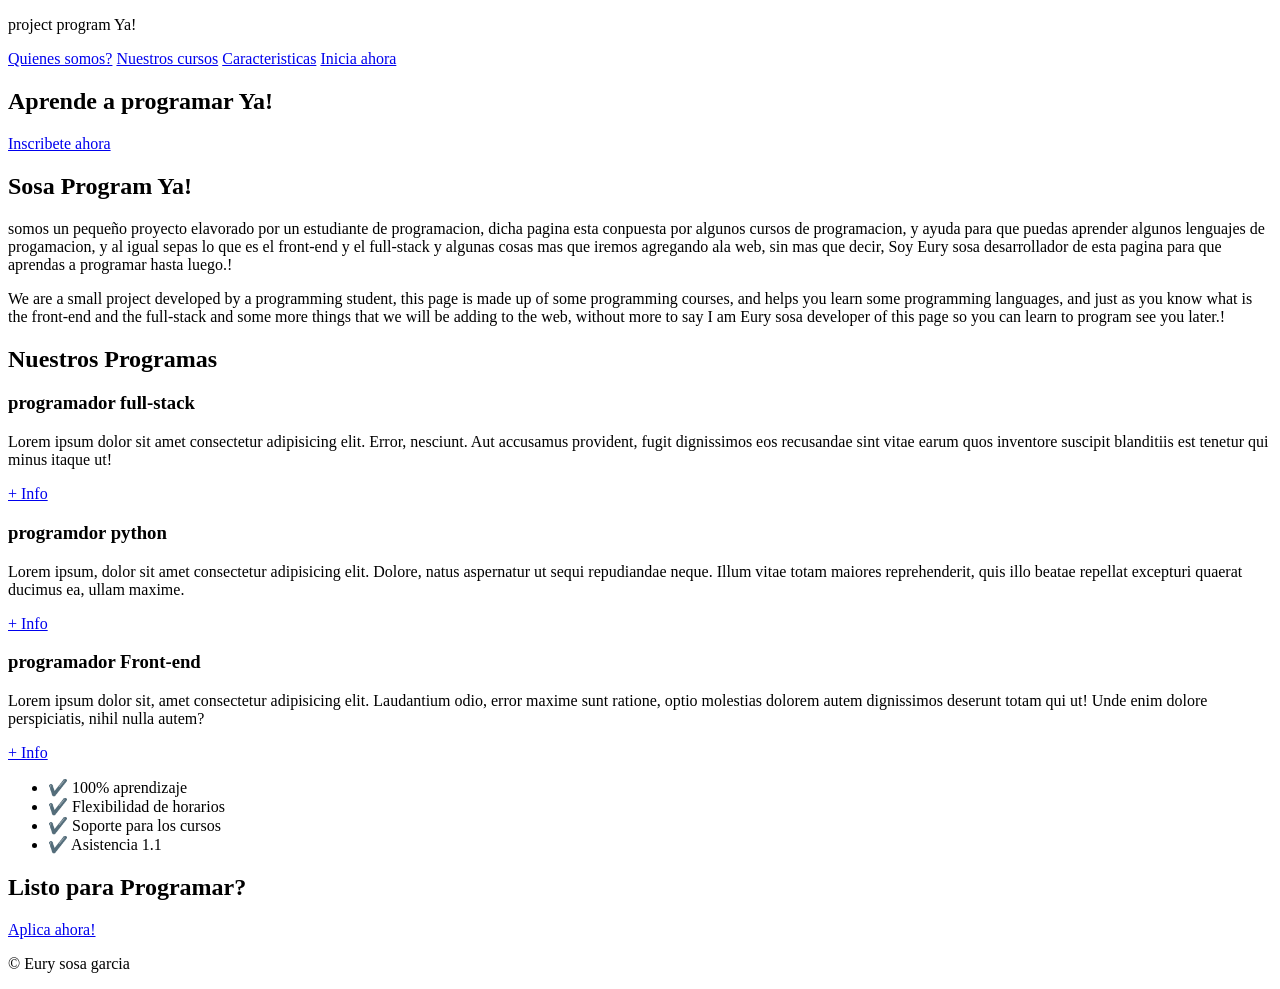
==== index.html @ 0060b74f "commit eury sosa" ====
<!DOCTYPE html>
<html lang="en">
  <head>
    <meta charset="utf-8" />
    <meta name="viewport" content="width=device-width, initial-scale=1.0" />
    <title>pagina web para el portafolios.</title>
    <link rel="stylesheet" href="/programacion/estilos.css" class="cs" />
  </head>
  <body>
    <!-- encabezado de la pagina -->
    <header>
      <div class="container">
        <p class="logo">project program Ya!</p>
        <nav>
          <a href="#somos-web">Quienes somos?</a>
          <a href="#nuestros-programas">Nuestros cursos</a>
          <a href="#caracteristicas">Caracteristicas</a>
          <a href="#aplica-Ya">Inicia ahora</a>
        </nav>
      </div>
    </header>
    <section id="hero">
      <h1>Aprende a programar Ya!</h1>
      <a href="/programacion/inscripcion-ahora.html" class="ya-ahora">Inscribete ahora</a>
    </section>
    <!-- primera section de la pagina -->
    <section id="somos-web">
      <div class="container">
          <div class="img-container"></div>
          <div class="texto">

              <h2>Sosa <span class="color-acento">Program Ya!</span></h2>
              <p>somos un pequeño proyecto elavorado por un estudiante de programacion, dicha pagina esta conpuesta por algunos cursos de programacion, y ayuda para que puedas aprender algunos lenguajes de progamacion, y al igual sepas lo que es el front-end y el full-stack y algunas cosas mas que iremos agregando ala web, sin mas que decir, Soy Eury sosa desarrollador de esta pagina para que aprendas a programar hasta luego.!</p>
              <p>We are a small project developed by a programming student, this page is made up of some programming courses, and helps you learn some programming languages, and just as you know what is the front-end and the full-stack and some more things that we will be adding to the web, without more to say I am Eury sosa developer of this page so you can learn to program see you later.!</p>
          </div>
      </div>
  </section>
    <!-- segunda section de la pagina -->
    <section id="nuestros-programas">
      <h2>Nuestros Programas</h2>      
      <div class="container">
        <div class="carta">
          <h3>programador full-stack</h3>
          <p>Lorem ipsum dolor sit amet consectetur adipisicing elit. Error, nesciunt. Aut accusamus provident, fugit dignissimos eos recusandae sint vitae earum quos inventore suscipit blanditiis est tenetur qui minus itaque ut!</p>
          <a class="button" href="https://www.youtube.com/watch?v=FbNw5-mkg6E&list=PLh9l18KlzeJpcqEWDiQL5Lo-OcNZY39Kc&index=2">+ Info</a>
        </div>
        <div class="carta">
          <h3>programdor python</h3>
          <p>Lorem ipsum, dolor sit amet consectetur adipisicing elit. Dolore, natus aspernatur ut sequi repudiandae neque. Illum vitae totam maiores reprehenderit, quis illo beatae repellat excepturi quaerat ducimus ea, ullam maxime.</p>
          <a class="python-button" href="https://www.youtube.com/watch?v=Kp4Mvapo5kc&list=PLh9l18KlzeJpcqEWDiQL5Lo-OcNZY39Kc&index=3">+ Info</a>
        </div>
        <div class="carta">
          <h3>programador Front-end</h3>
          <p>Lorem ipsum dolor sit, amet consectetur adipisicing elit. Laudantium odio, error maxime sunt ratione, optio molestias dolorem autem dignissimos deserunt totam qui ut! Unde enim dolore perspiciatis, nihil nulla autem?</p>
          <a class="front-end" href="https://www.youtube.com/watch?v=lCGoeEF8T_I&list=PLh9l18KlzeJpcqEWDiQL5Lo-OcNZY39Kc&index=4">+ Info</a>
        </div>
        </div>
      </div>
    </section>
     <!-- tercera section de la pagina -->
    <section id="caracteristicas">
      <div class="container">
          <ul>
              <li>✔️ 100% aprendizaje</li>
              <li>✔️ Flexibilidad de horarios</li>
              <li>✔️ Soporte para los cursos</li>
              <li>✔️ Asistencia 1.1</li>
          </ul>
      </div>
  </section>
    <!-- footer de la pagina -->
    <section id="aplica-Ya">
     <h2>Listo para Programar?</h2>
     <a class="aplica-ahora" href="/programacion/aplica-ya.html">Aplica ahora!</a>
    </section>

    <footer>
      <div class="container">
        <p>&copy; Eury sosa garcia</p>
      </div>
    </footer>
    </body>
</html>
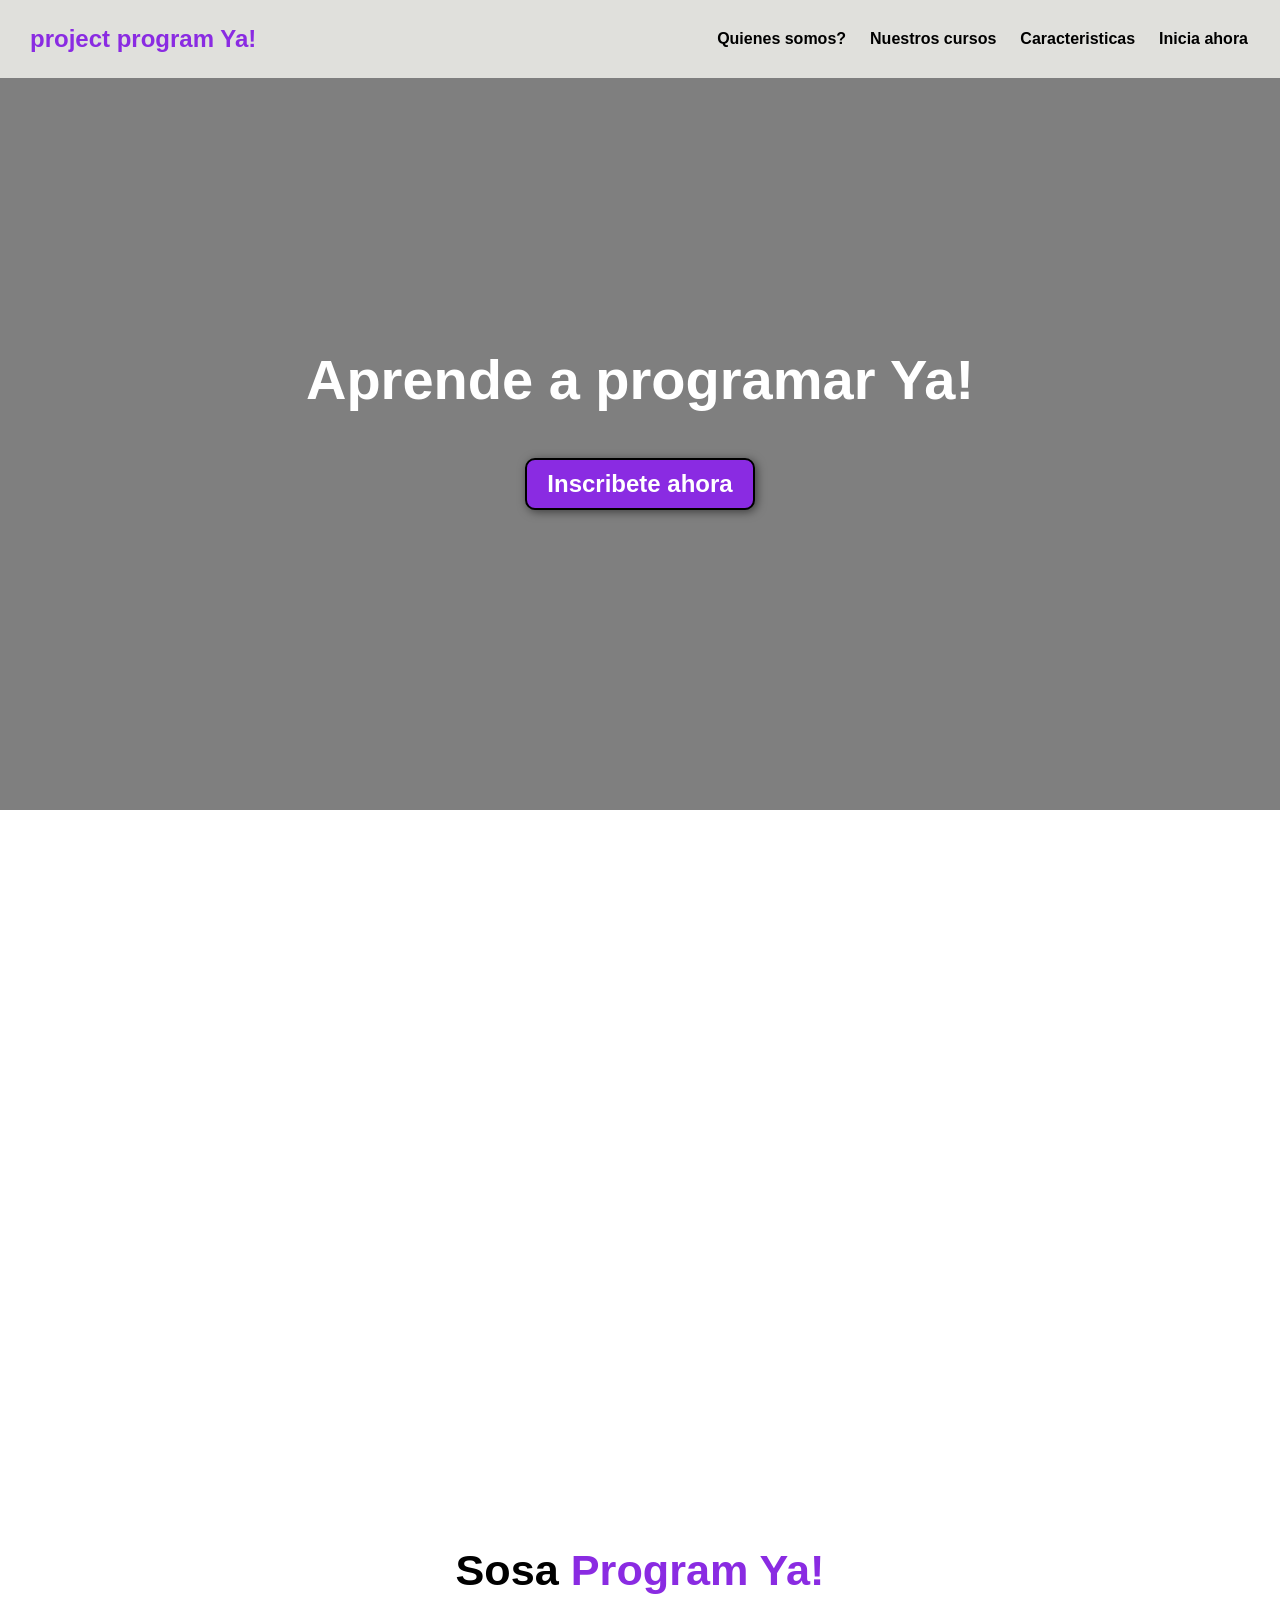
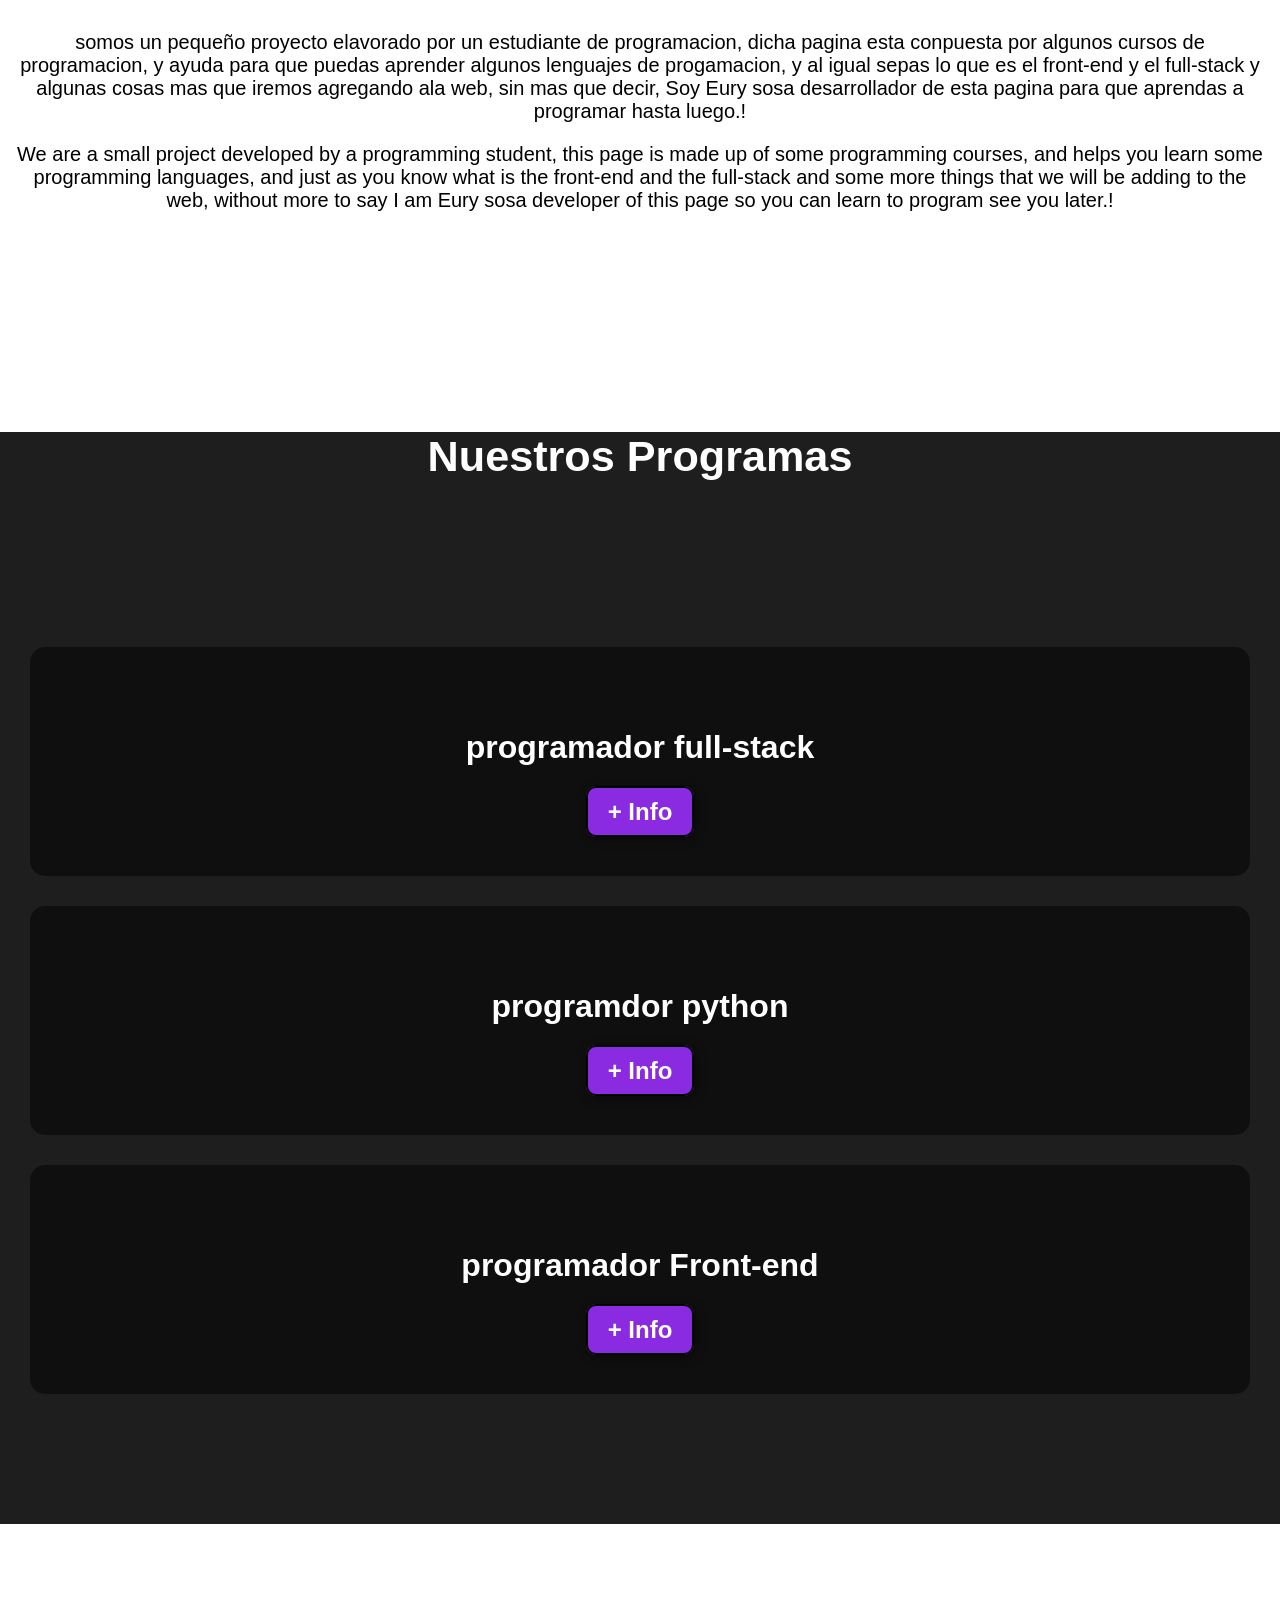
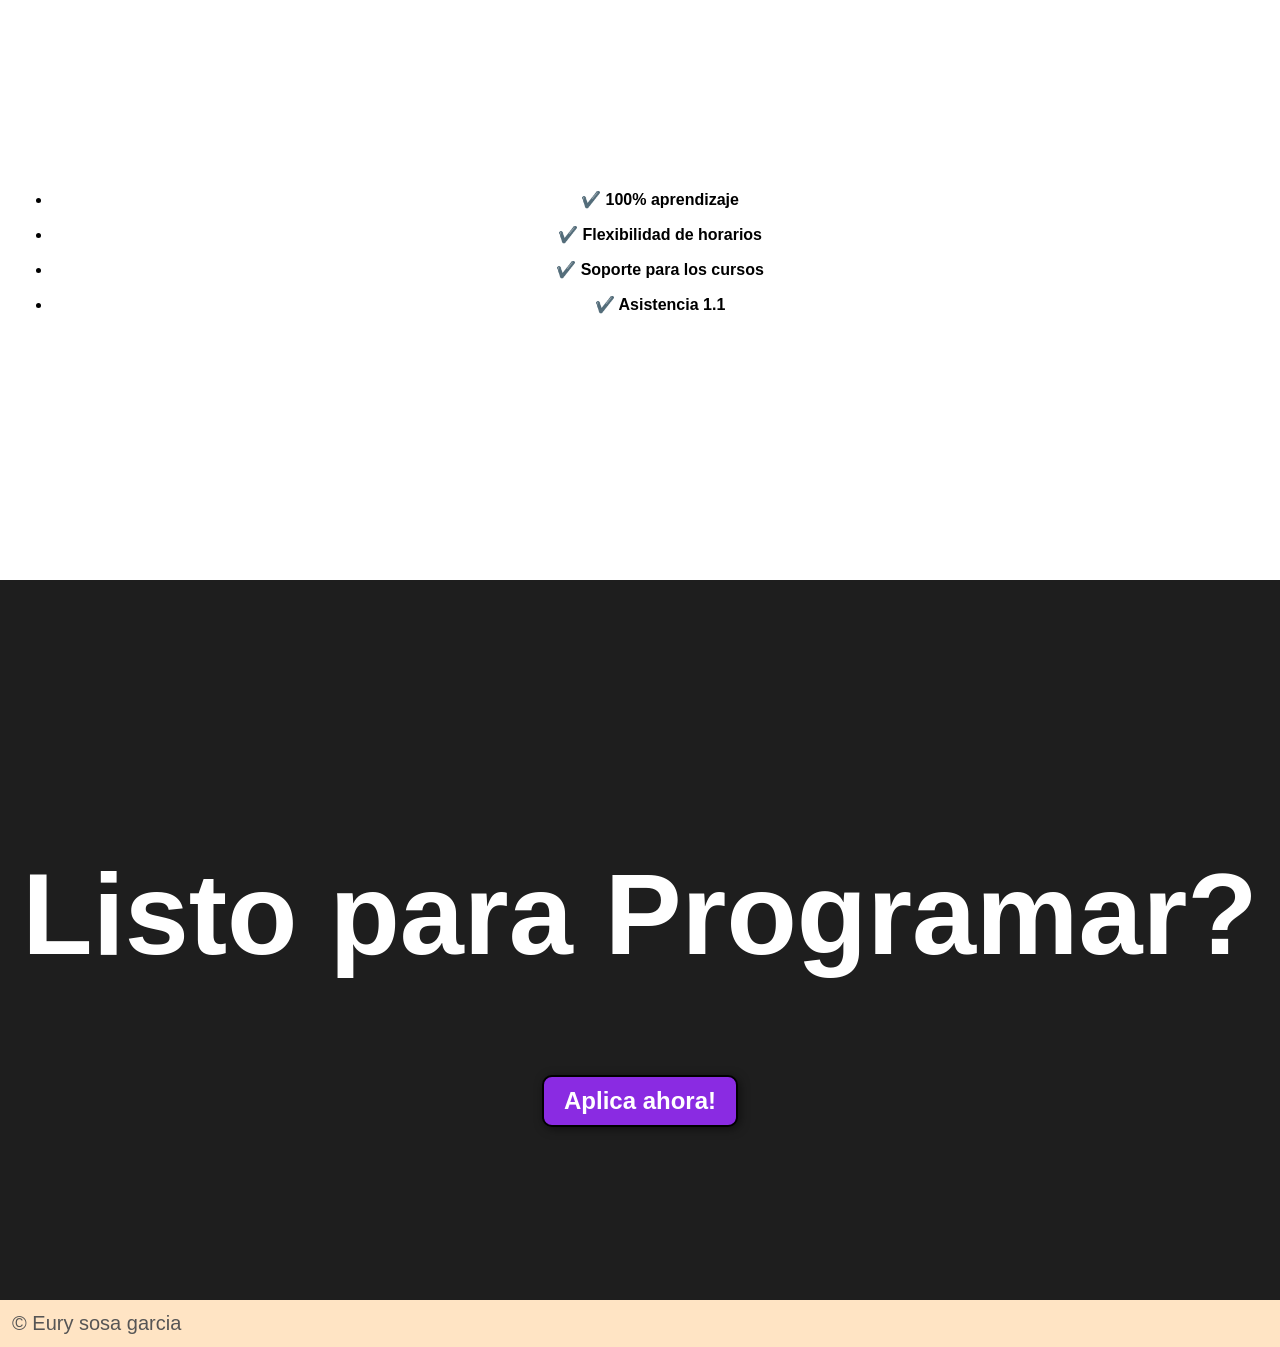
==== commit b7f70d26: "Update index.html" ====
--- a/index.html
+++ b/index.html
@@ -4,7 +4,7 @@
     <meta charset="utf-8" />
     <meta name="viewport" content="width=device-width, initial-scale=1.0" />
     <title>pagina web para el portafolios.</title>
-    <link rel="stylesheet" href="/programacion/estilos.css" class="cs" />
+    <link rel="stylesheet" href="/estilos.css" class="cs">
   </head>
   <body>
     <!-- encabezado de la pagina -->
--- a/estilos.css
+++ b/estilos.css
@@ -0,0 +1,324 @@
+* {
+  box-sizing: border-box;
+}
+
+html {
+  scroll-behavior: smooth;
+}
+
+body {
+  font-family: "Gill Sans", "Gill Sans MT", Calibri, "Trebuchet MS", sans-serif;
+  margin: 0;
+}
+
+h1 {
+  font-size: 3.5em;
+}
+h2 {
+  font-size: 2.7em;
+}
+h3 {
+  font-size: 2em;
+}
+p {
+  font-size: 1.25em;
+}
+
+.button{
+    font-size: 1.5em;
+    font-weight: bold;
+    padding: 10px 20px;
+    border-radius: 10px;
+    border: 2px solid rgb(0, 0, 0);
+    box-shadow: 2px 2px 10px rgb(0, 0, 0, 0.5);
+    color: white;
+    background-color: blueviolet;
+    cursor: pointer;
+    text-decoration: none;
+
+}
+
+
+.python-button{
+    font-size: 1.5em;
+    font-weight: bold;
+    padding: 10px 20px;
+    border-radius: 10px;
+    border: 2px solid rgb(0, 0, 0);
+    box-shadow: 2px 2px 10px rgb(0, 0, 0, 0.5);
+    color: white;
+    background-color: blueviolet;
+    cursor: pointer;
+    text-decoration: none;
+}
+
+.front-end{
+    font-size: 1.5em;
+    font-weight: bold;
+    padding: 10px 20px;
+    border-radius: 10px;
+    border: 2px solid rgb(0, 0, 0);
+    box-shadow: 2px 2px 10px rgb(0, 0, 0, 0.5);
+    color: white;
+    background-color: blueviolet;
+    cursor: pointer;
+    text-decoration: none;
+}
+
+.aplica-ahora{
+    font-size: 1.5em;
+    font-weight: bold;
+    padding: 10px 20px;
+    border-radius: 10px;
+    border: 2px solid rgb(0, 0, 0);
+    box-shadow: 2px 2px 10px rgb(0, 0, 0, 0.5);
+    color: white;
+    background-color: blueviolet;
+    cursor: pointer;
+    text-decoration: none;
+}
+.ya-ahora{
+    font-size: 1.5em;
+    font-weight: bold;
+    padding: 10px 20px;
+    border-radius: 10px;
+    border: 2px solid rgb(0, 0, 0);
+    box-shadow: 2px 2px 10px rgb(0, 0, 0, 0.5);
+    color: white;
+    background-color: blueviolet;
+    cursor: pointer;
+    text-decoration: none;
+}
+
+.ya-ahora:hover{
+    color: rgb(7, 6, 8);
+}
+.aplica-ahora:hover{
+    color: rgb(7, 6, 8);
+}
+.front-end:hover{
+    color: rgb(7, 6, 8);
+}
+.python-button:hover{
+    color: rgb(7, 6, 8);
+}
+.button:hover{
+    color: rgb(7, 6, 8);
+}
+
+button {
+  font-size: 1.5em;
+  font-weight: bold;
+  padding: 10px 20px;
+  border-radius: 10px;
+  border: 2px solid rgb(0, 0, 0);
+  box-shadow: 2px 2px 10px rgb(0, 0, 0, 0.5);
+  color: white;
+  background-color: blueviolet;
+  cursor: pointer;
+}
+
+button :hover {
+  background-color: rgb(101, 33, 165);
+}
+
+.container {
+  max-width: 1400px;
+  margin: auto;
+}
+
+.color-acento {
+  color: blueviolet;
+}
+
+header {
+  background-color: rgb(224, 224, 220);
+}
+
+header .logo {
+  margin: 0;
+  padding: 25px 30px;
+  font-weight: bold;
+  color: blueviolet;
+  font-size: 1.5em;
+  font-family: 'Gill Sans', 'Gill Sans MT', Calibri, 'Trebuchet MS', sans-serif;
+}
+
+header .container {
+  display: flex;
+  flex-direction: column;
+  align-items: center;
+}
+
+header nav {
+  display: flex;
+  flex-direction: column;
+  text-align: center;
+  padding-bottom: 25px;
+}
+
+header a {
+  padding: 5px 12px;
+  text-decoration: none;
+  font-weight: bold;
+  color: black;
+}
+
+header a:hover {
+  color: blueviolet;
+  cursor: pointer;
+}
+
+#hero {
+  display: flex;
+  align-items: center;
+  justify-content: center;
+  flex-direction: column;
+  height: 90vh;
+  color: white;
+  background-image: linear-gradient(
+      0deg,
+      rgba(0, 0, 0, 0.5),
+      rgba(0, 0, 0, 0.5)
+    ),
+    url("/imagenes/hero.jpg");
+  background-size: no-repeat;
+  background-size: cover;
+  background-position: center center;
+}
+
+#hero h1 {
+  color: white;
+}
+
+#somos-web .container {
+  text-align: center;
+  padding: 200px 12px;
+}
+
+#nuestros-programas {
+  background-color: rgb(30, 30, 30);
+  color: white;
+  text-align: center;
+}
+
+#nuestros-programas .container {
+  padding: 100px 0px;
+}
+
+#nuestros-programas h2 {
+  margin-top: 0;
+}
+
+#nuestros-programas p {
+  display: none;
+}
+
+#nuestros-programas .carta {
+  background-position: center center;
+  background-size: cover;
+  padding: 50px 0px;
+  margin: 30px;
+  border-radius: 15px;
+}
+
+.carta:first-child {
+  background-image: linear-gradient(
+      0deg,
+      rgba(0, 0, 0, 0.5),
+      rgba(0, 0, 0, 0.5)
+    ),
+    url("/imagenes/full-stack.jpg");
+}
+
+.carta:nth-child(2) {
+  background-image: linear-gradient(
+      0deg,
+      rgba(0, 0, 0, 0.5),
+      rgba(0, 0, 0, 0.5)
+    ),
+    url("/imagenes/python.jpg");
+}
+
+.carta:nth-child(3) {
+  background-image: linear-gradient(
+      0deg,
+      rgba(0, 0, 0, 0.5),
+      rgba(0, 0, 0, 0.5)
+    ),
+    url("/imagenes/front-end.jpeg");
+}
+
+#caracteristicas .container {
+  text-align: center;
+  padding: 250px 12px;
+}
+
+#caracteristicas li {
+  margin: 16px 0px;
+  font-weight: bold;
+}
+
+#aplica-Ya {
+  display: flex;
+  flex-direction: column;
+  justify-content: center;
+  align-items: center;
+  text-align: center;
+  background-color: rgb(30, 30, 30);
+  color: white;
+  height: 80vh;
+}
+
+#aplica-Ya h2 {
+  font-size: 9vw;
+}
+#aplica-Ya button {
+  font-size: 5vw;
+}
+
+footer {
+  background-color: bisque;
+}
+footer p {
+  margin: 0;
+  padding: 12px;
+  color: rgb(86, 85, 85);
+}
+
+footer.container {
+  height: 150px;
+  display: flex;
+  justify-content: center;
+  align-items: flex-end;
+}
+
+@media (min-width: 720px) {
+  header {
+    position: fixed;
+    width: 100%;
+  }
+
+  header .container {
+    flex-direction: row;
+    justify-content: space-between;
+  }
+
+  header nav {
+    flex-direction: row;
+    padding-bottom: 0;
+    padding-right: 20px;
+  }
+
+  #somos-web .img-container {
+    background-image: linear-gradient(
+        0deg,
+        rgba(0, 0, 0, 0.5) rgba(0, 0, 0, 0.5)
+      )
+      url("/imagenes/images.png");
+    background-size: cover;
+    background-position: center center;
+    height: 500px;
+    width: 400px;
+  }
+}
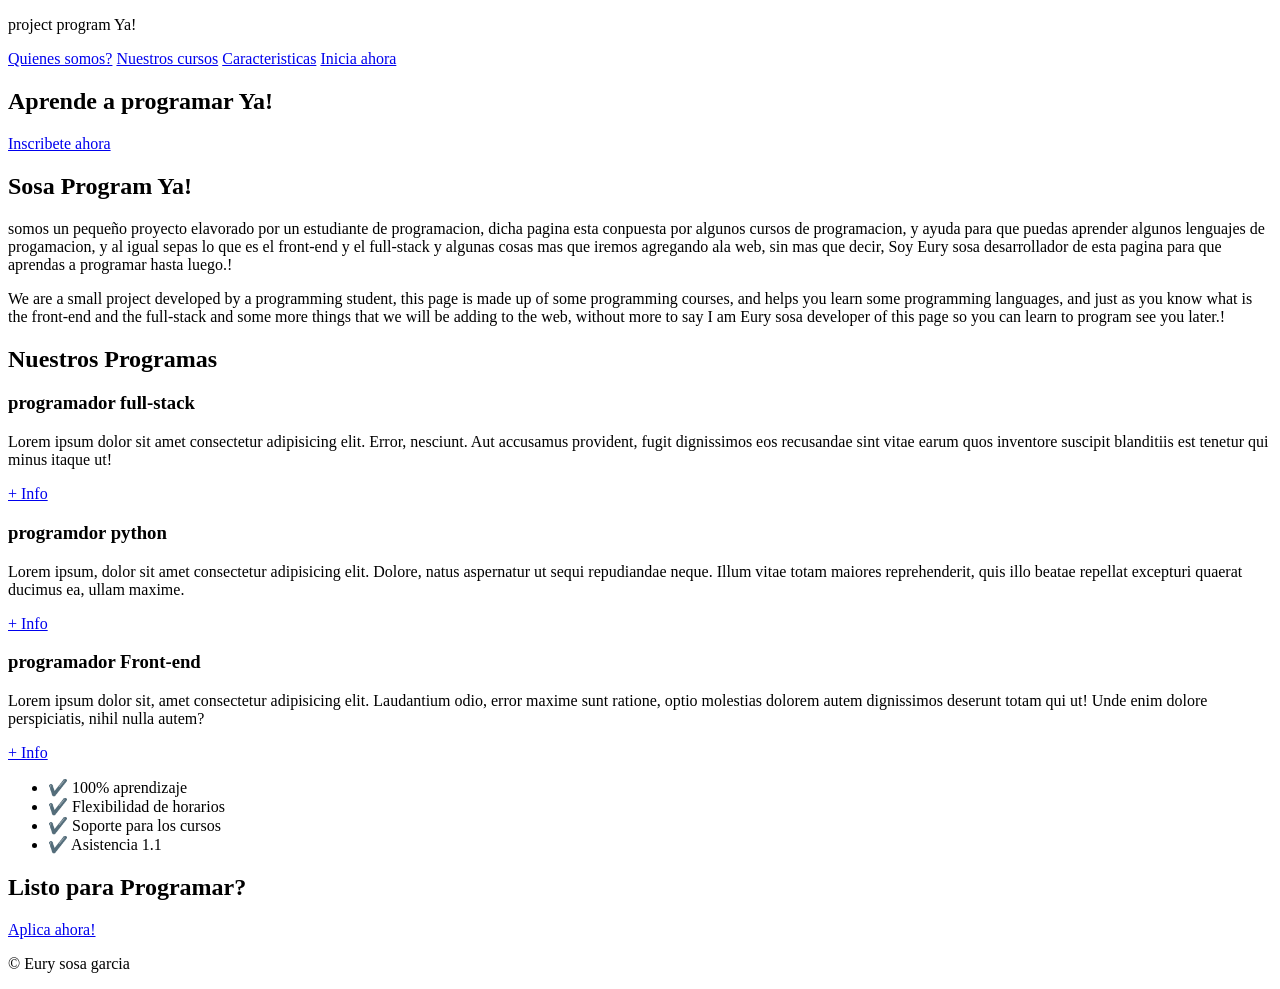
==== commit 4ecddb11: "Update index.html" ====
--- a/index.html
+++ b/index.html
@@ -4,7 +4,7 @@
     <meta charset="utf-8" />
     <meta name="viewport" content="width=device-width, initial-scale=1.0" />
     <title>pagina web para el portafolios.</title>
-    <link rel="stylesheet" href="/estilos.css" class="cs">
+    <link rel="stylesheet" href="/programacion/estilos.css" class="cs">
   </head>
   <body>
     <!-- encabezado de la pagina -->
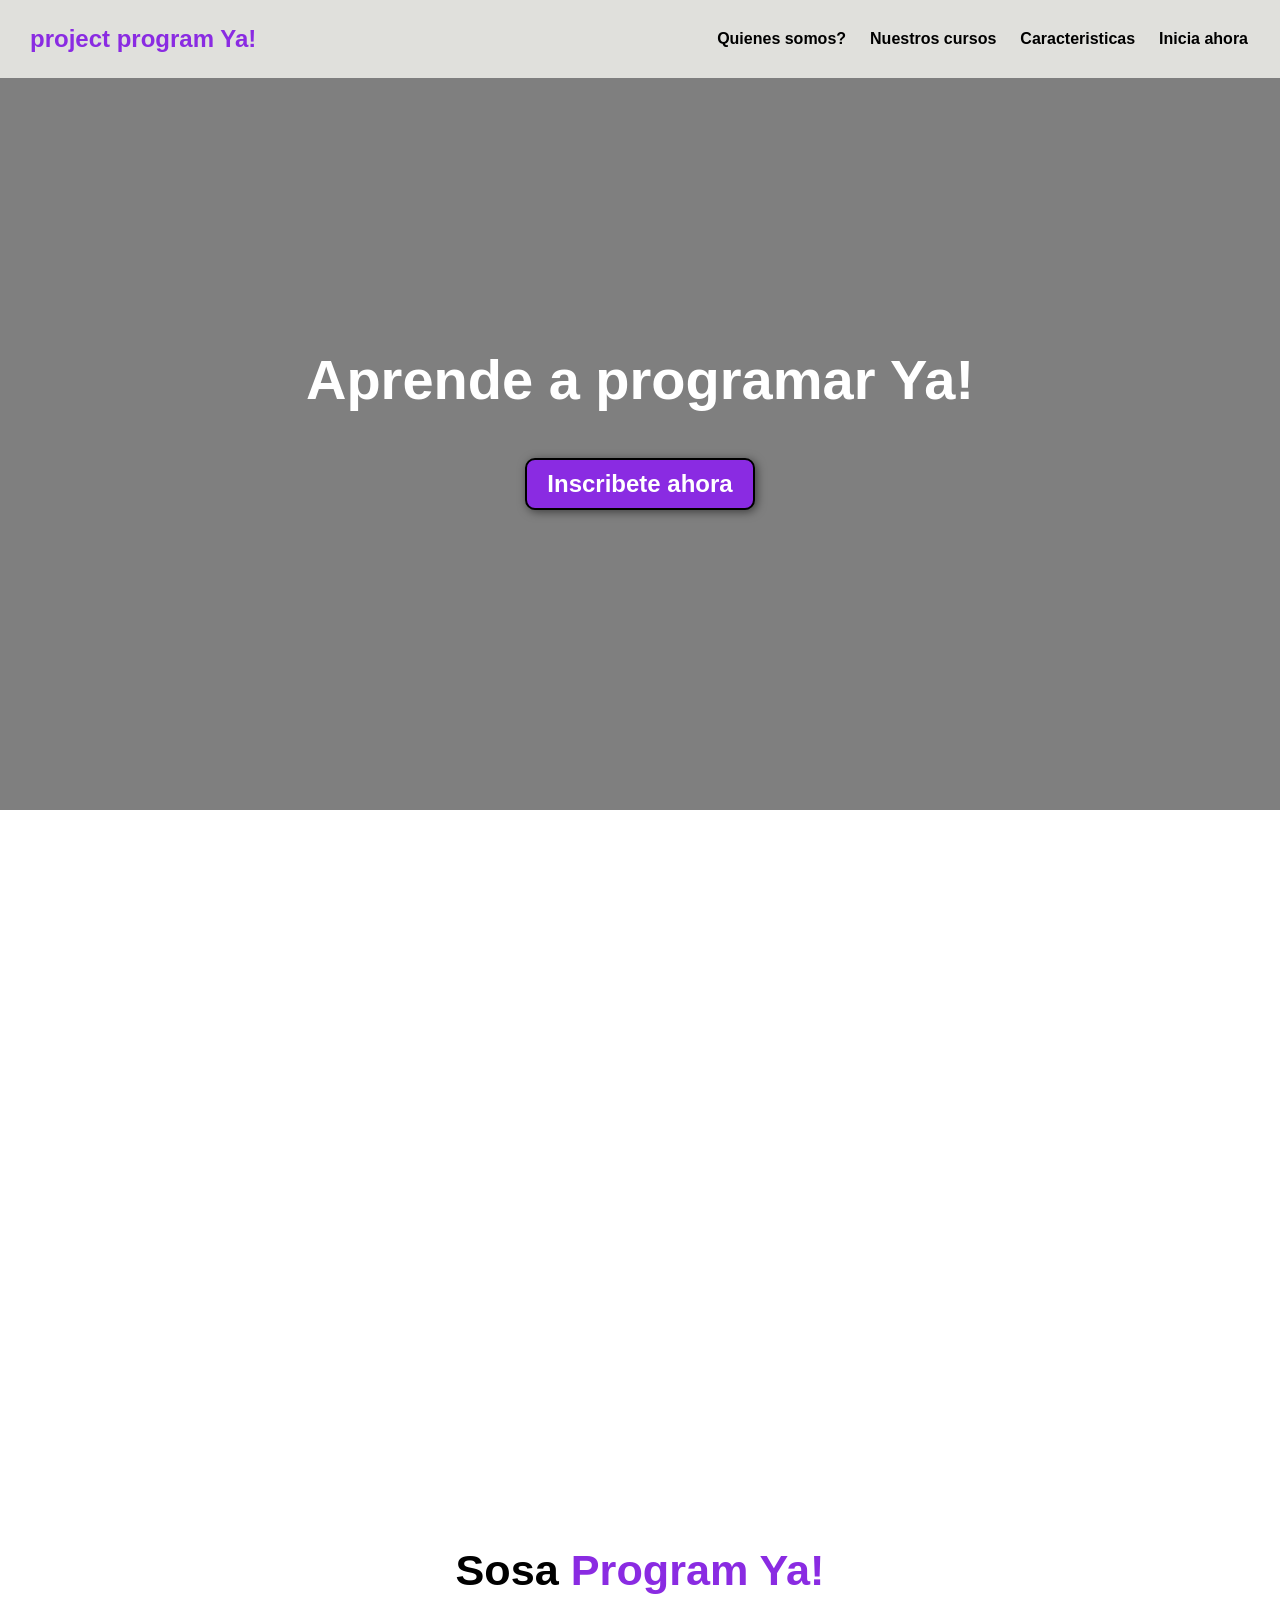
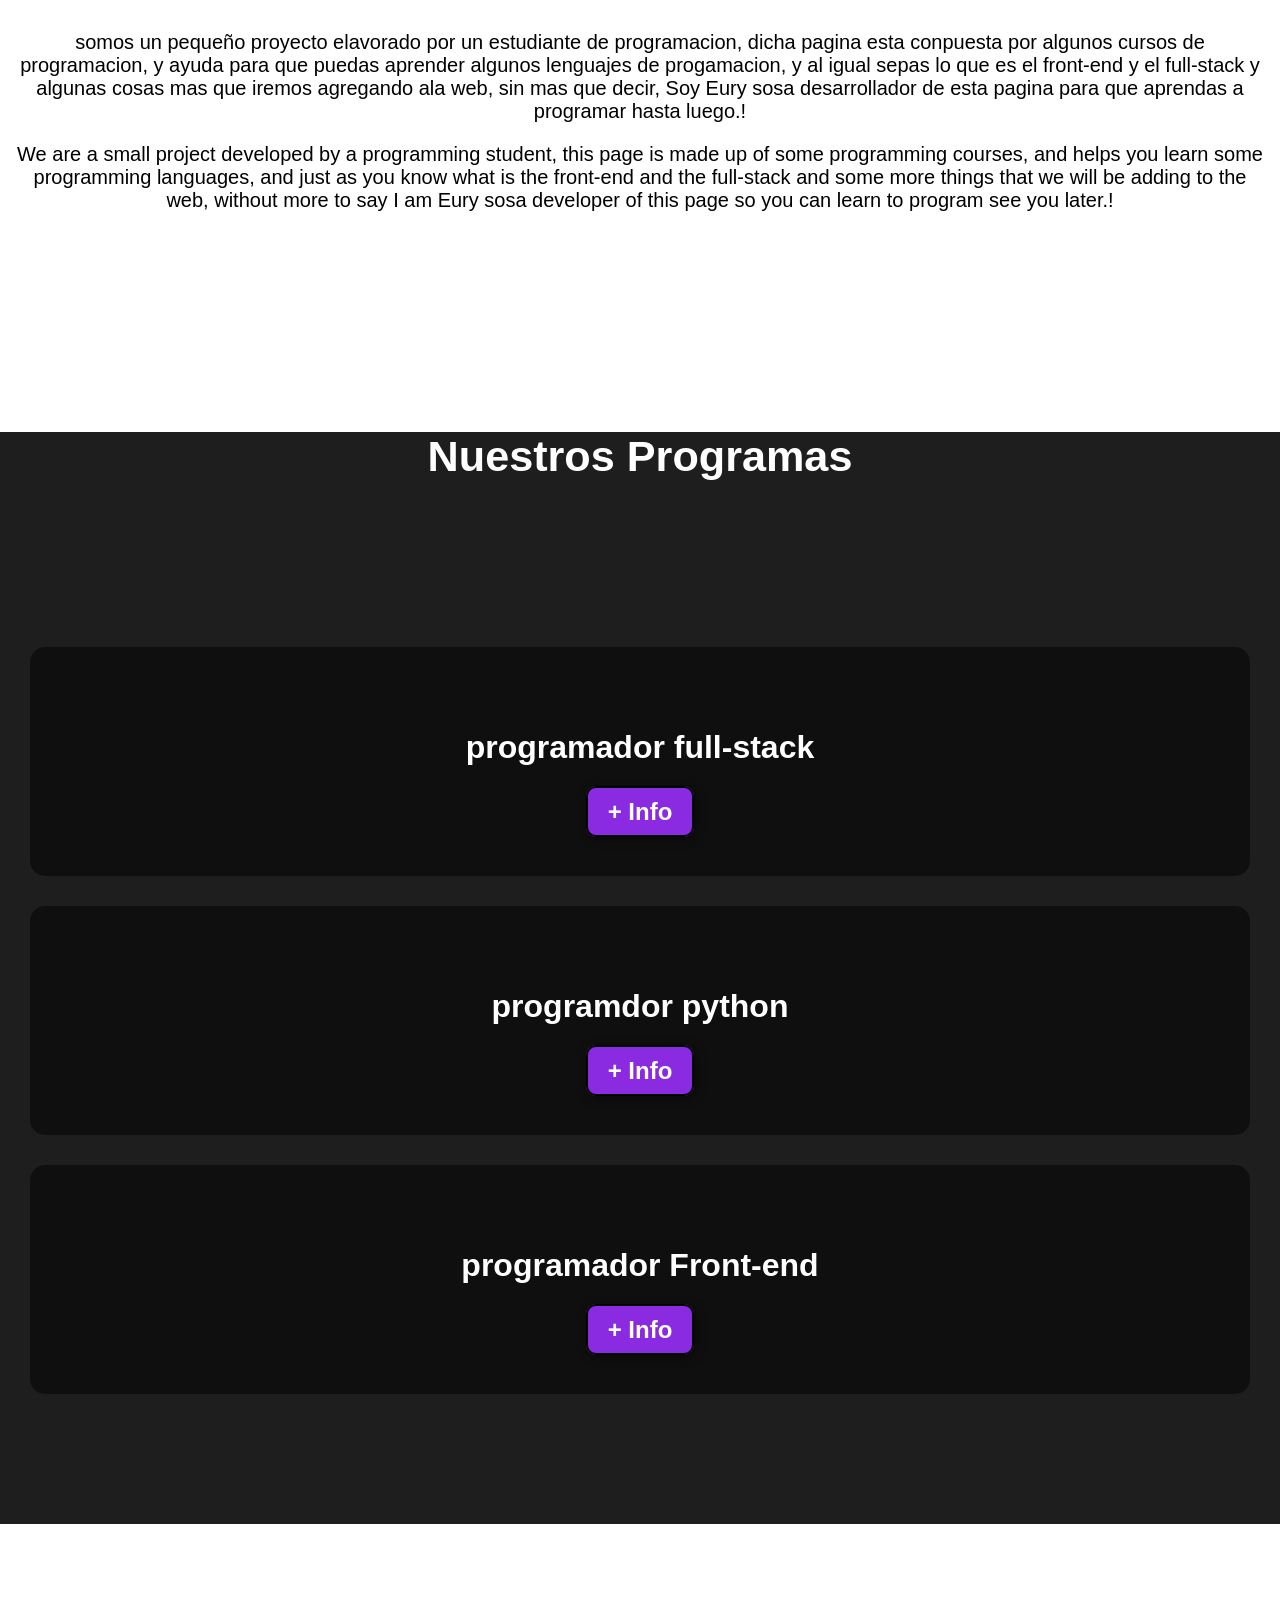
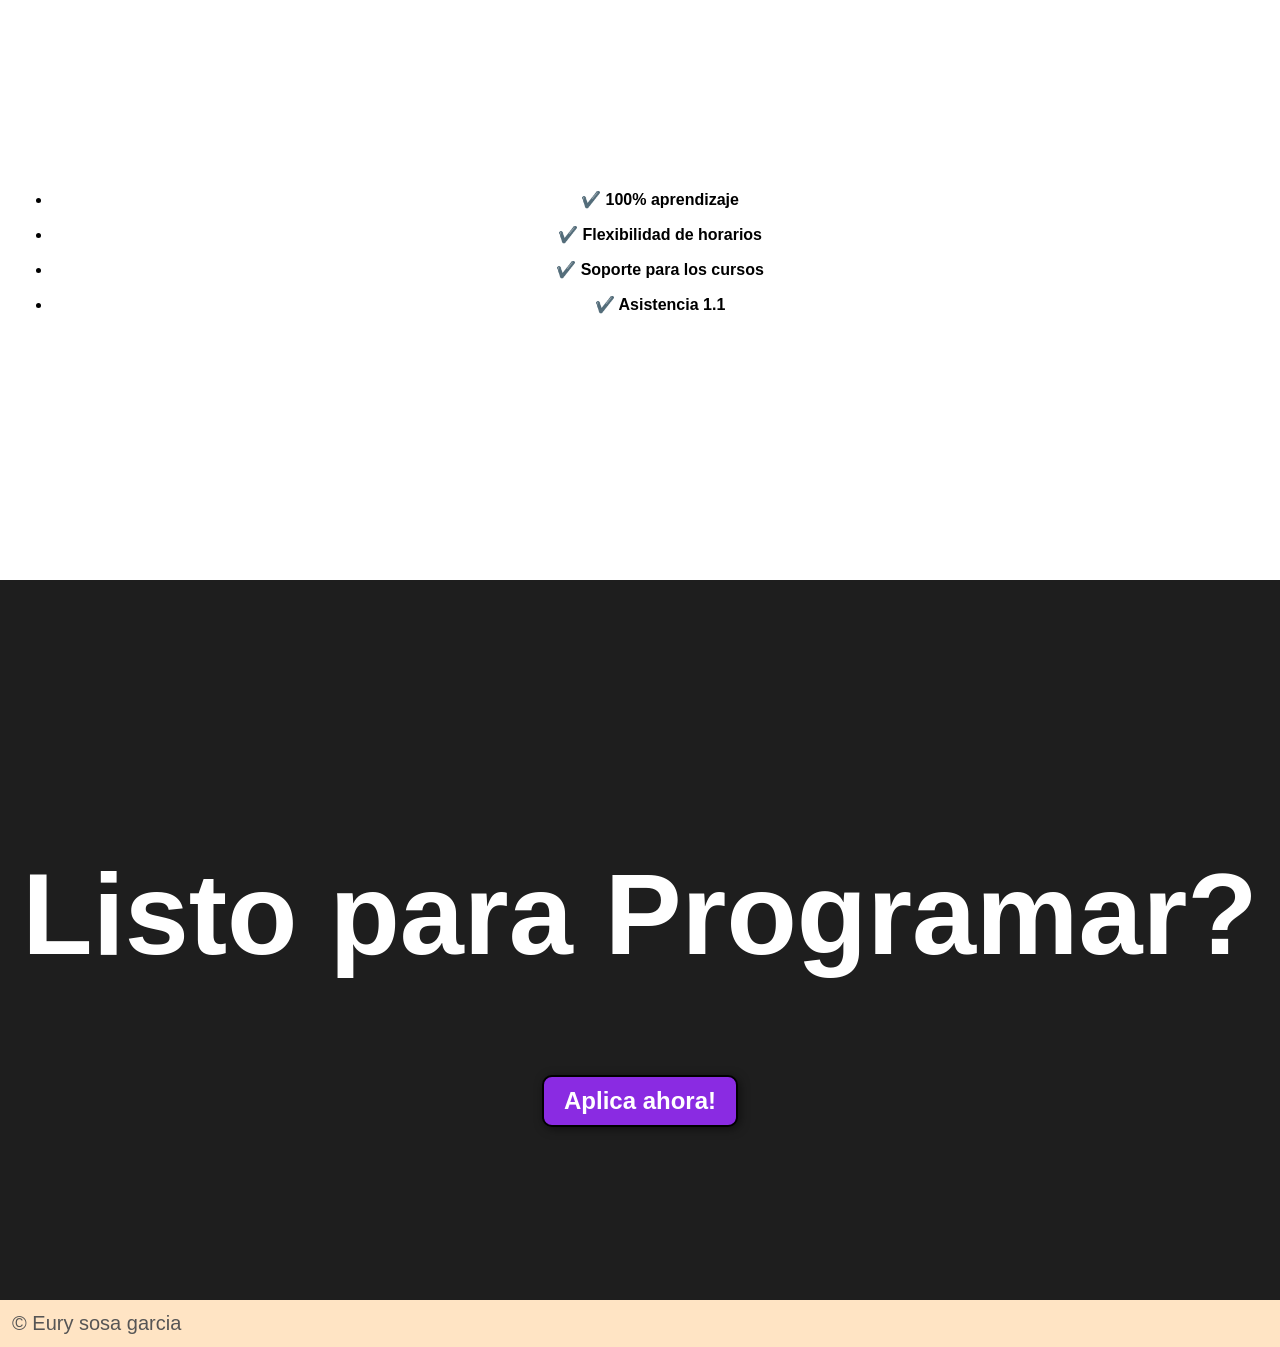
==== commit 7af5554f: "Update index.html" ====
--- a/index.html
+++ b/index.html
@@ -4,7 +4,7 @@
     <meta charset="utf-8" />
     <meta name="viewport" content="width=device-width, initial-scale=1.0" />
     <title>pagina web para el portafolios.</title>
-    <link rel="stylesheet" href="/programacion/estilos.css" class="cs">
+     <link rel="stylesheet" href="estilos.css" class="cs" />
   </head>
   <body>
     <!-- encabezado de la pagina -->
--- a/estilos.css
+++ b/estilos.css
@@ -0,0 +1,324 @@
+* {
+  box-sizing: border-box;
+}
+
+html {
+  scroll-behavior: smooth;
+}
+
+body {
+  font-family: "Gill Sans", "Gill Sans MT", Calibri, "Trebuchet MS", sans-serif;
+  margin: 0;
+}
+
+h1 {
+  font-size: 3.5em;
+}
+h2 {
+  font-size: 2.7em;
+}
+h3 {
+  font-size: 2em;
+}
+p {
+  font-size: 1.25em;
+}
+
+.button{
+    font-size: 1.5em;
+    font-weight: bold;
+    padding: 10px 20px;
+    border-radius: 10px;
+    border: 2px solid rgb(0, 0, 0);
+    box-shadow: 2px 2px 10px rgb(0, 0, 0, 0.5);
+    color: white;
+    background-color: blueviolet;
+    cursor: pointer;
+    text-decoration: none;
+
+}
+
+
+.python-button{
+    font-size: 1.5em;
+    font-weight: bold;
+    padding: 10px 20px;
+    border-radius: 10px;
+    border: 2px solid rgb(0, 0, 0);
+    box-shadow: 2px 2px 10px rgb(0, 0, 0, 0.5);
+    color: white;
+    background-color: blueviolet;
+    cursor: pointer;
+    text-decoration: none;
+}
+
+.front-end{
+    font-size: 1.5em;
+    font-weight: bold;
+    padding: 10px 20px;
+    border-radius: 10px;
+    border: 2px solid rgb(0, 0, 0);
+    box-shadow: 2px 2px 10px rgb(0, 0, 0, 0.5);
+    color: white;
+    background-color: blueviolet;
+    cursor: pointer;
+    text-decoration: none;
+}
+
+.aplica-ahora{
+    font-size: 1.5em;
+    font-weight: bold;
+    padding: 10px 20px;
+    border-radius: 10px;
+    border: 2px solid rgb(0, 0, 0);
+    box-shadow: 2px 2px 10px rgb(0, 0, 0, 0.5);
+    color: white;
+    background-color: blueviolet;
+    cursor: pointer;
+    text-decoration: none;
+}
+.ya-ahora{
+    font-size: 1.5em;
+    font-weight: bold;
+    padding: 10px 20px;
+    border-radius: 10px;
+    border: 2px solid rgb(0, 0, 0);
+    box-shadow: 2px 2px 10px rgb(0, 0, 0, 0.5);
+    color: white;
+    background-color: blueviolet;
+    cursor: pointer;
+    text-decoration: none;
+}
+
+.ya-ahora:hover{
+    color: rgb(7, 6, 8);
+}
+.aplica-ahora:hover{
+    color: rgb(7, 6, 8);
+}
+.front-end:hover{
+    color: rgb(7, 6, 8);
+}
+.python-button:hover{
+    color: rgb(7, 6, 8);
+}
+.button:hover{
+    color: rgb(7, 6, 8);
+}
+
+button {
+  font-size: 1.5em;
+  font-weight: bold;
+  padding: 10px 20px;
+  border-radius: 10px;
+  border: 2px solid rgb(0, 0, 0);
+  box-shadow: 2px 2px 10px rgb(0, 0, 0, 0.5);
+  color: white;
+  background-color: blueviolet;
+  cursor: pointer;
+}
+
+button :hover {
+  background-color: rgb(101, 33, 165);
+}
+
+.container {
+  max-width: 1400px;
+  margin: auto;
+}
+
+.color-acento {
+  color: blueviolet;
+}
+
+header {
+  background-color: rgb(224, 224, 220);
+}
+
+header .logo {
+  margin: 0;
+  padding: 25px 30px;
+  font-weight: bold;
+  color: blueviolet;
+  font-size: 1.5em;
+  font-family: 'Gill Sans', 'Gill Sans MT', Calibri, 'Trebuchet MS', sans-serif;
+}
+
+header .container {
+  display: flex;
+  flex-direction: column;
+  align-items: center;
+}
+
+header nav {
+  display: flex;
+  flex-direction: column;
+  text-align: center;
+  padding-bottom: 25px;
+}
+
+header a {
+  padding: 5px 12px;
+  text-decoration: none;
+  font-weight: bold;
+  color: black;
+}
+
+header a:hover {
+  color: blueviolet;
+  cursor: pointer;
+}
+
+#hero {
+  display: flex;
+  align-items: center;
+  justify-content: center;
+  flex-direction: column;
+  height: 90vh;
+  color: white;
+  background-image: linear-gradient(
+      0deg,
+      rgba(0, 0, 0, 0.5),
+      rgba(0, 0, 0, 0.5)
+    ),
+    url("/imagenes/hero.jpg");
+  background-size: no-repeat;
+  background-size: cover;
+  background-position: center center;
+}
+
+#hero h1 {
+  color: white;
+}
+
+#somos-web .container {
+  text-align: center;
+  padding: 200px 12px;
+}
+
+#nuestros-programas {
+  background-color: rgb(30, 30, 30);
+  color: white;
+  text-align: center;
+}
+
+#nuestros-programas .container {
+  padding: 100px 0px;
+}
+
+#nuestros-programas h2 {
+  margin-top: 0;
+}
+
+#nuestros-programas p {
+  display: none;
+}
+
+#nuestros-programas .carta {
+  background-position: center center;
+  background-size: cover;
+  padding: 50px 0px;
+  margin: 30px;
+  border-radius: 15px;
+}
+
+.carta:first-child {
+  background-image: linear-gradient(
+      0deg,
+      rgba(0, 0, 0, 0.5),
+      rgba(0, 0, 0, 0.5)
+    ),
+    url("/imagenes/full-stack.jpg");
+}
+
+.carta:nth-child(2) {
+  background-image: linear-gradient(
+      0deg,
+      rgba(0, 0, 0, 0.5),
+      rgba(0, 0, 0, 0.5)
+    ),
+    url("/imagenes/python.jpg");
+}
+
+.carta:nth-child(3) {
+  background-image: linear-gradient(
+      0deg,
+      rgba(0, 0, 0, 0.5),
+      rgba(0, 0, 0, 0.5)
+    ),
+    url("/imagenes/front-end.jpeg");
+}
+
+#caracteristicas .container {
+  text-align: center;
+  padding: 250px 12px;
+}
+
+#caracteristicas li {
+  margin: 16px 0px;
+  font-weight: bold;
+}
+
+#aplica-Ya {
+  display: flex;
+  flex-direction: column;
+  justify-content: center;
+  align-items: center;
+  text-align: center;
+  background-color: rgb(30, 30, 30);
+  color: white;
+  height: 80vh;
+}
+
+#aplica-Ya h2 {
+  font-size: 9vw;
+}
+#aplica-Ya button {
+  font-size: 5vw;
+}
+
+footer {
+  background-color: bisque;
+}
+footer p {
+  margin: 0;
+  padding: 12px;
+  color: rgb(86, 85, 85);
+}
+
+footer.container {
+  height: 150px;
+  display: flex;
+  justify-content: center;
+  align-items: flex-end;
+}
+
+@media (min-width: 720px) {
+  header {
+    position: fixed;
+    width: 100%;
+  }
+
+  header .container {
+    flex-direction: row;
+    justify-content: space-between;
+  }
+
+  header nav {
+    flex-direction: row;
+    padding-bottom: 0;
+    padding-right: 20px;
+  }
+
+  #somos-web .img-container {
+    background-image: linear-gradient(
+        0deg,
+        rgba(0, 0, 0, 0.5) rgba(0, 0, 0, 0.5)
+      )
+      url("/imagenes/images.png");
+    background-size: cover;
+    background-position: center center;
+    height: 500px;
+    width: 400px;
+  }
+}
